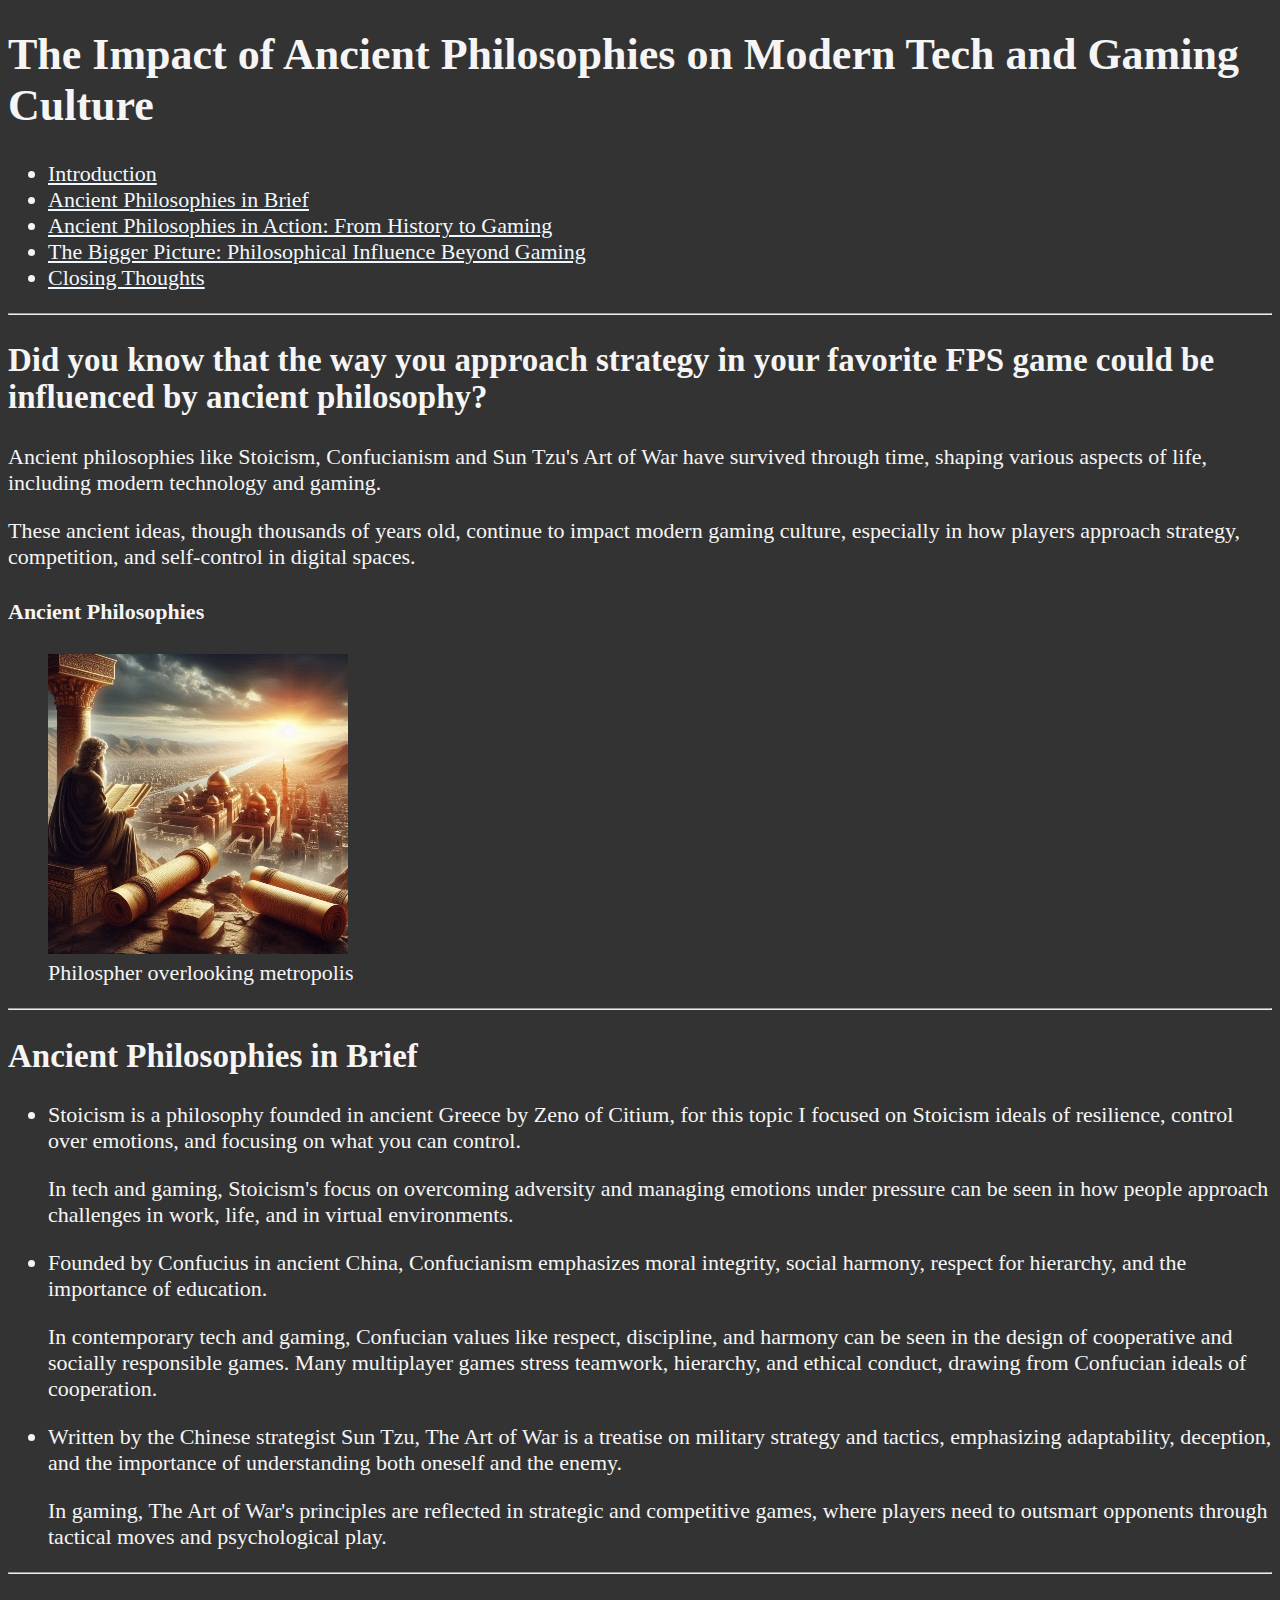
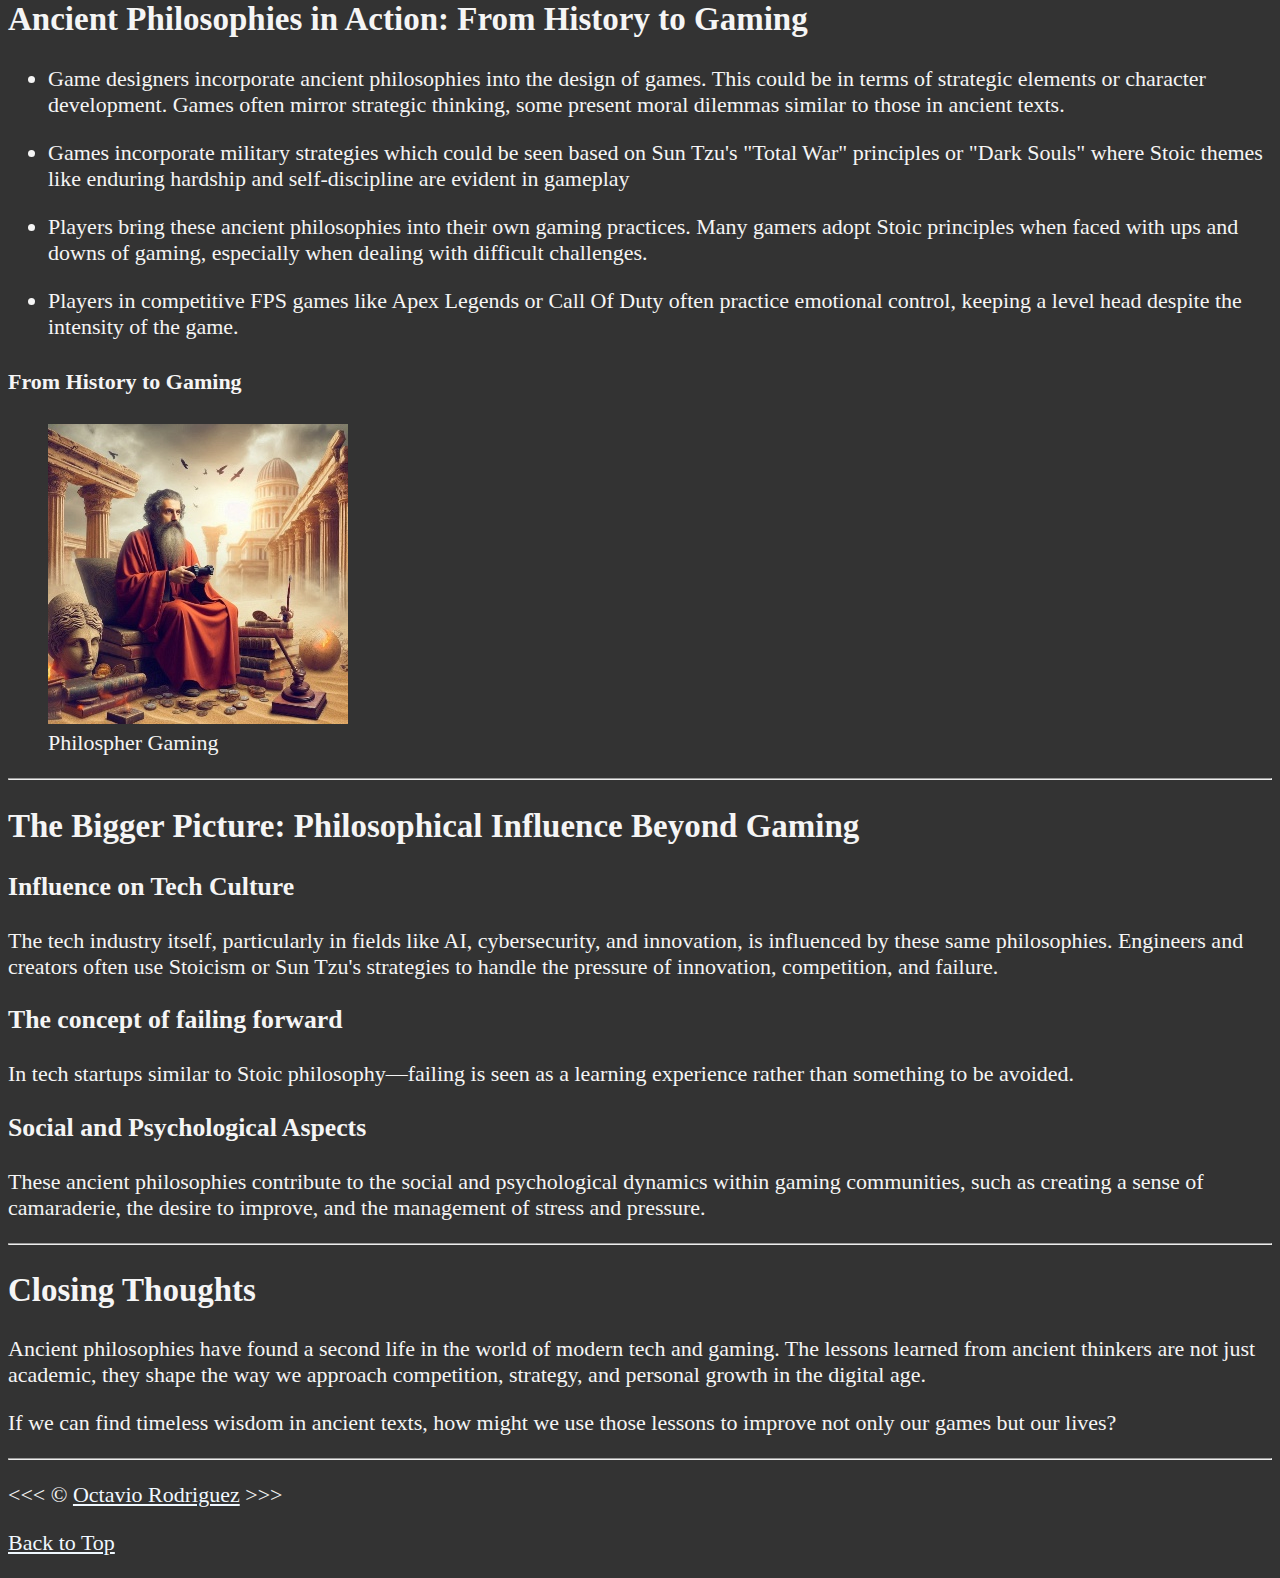
==== w4/index.html @ 850e7cd9 "w4 setup done" ====
<!DOCTYPE html>
<html lang="en">

<head>
    <meta charset="UTF-8">
    <meta name="author" content="Octavio Rodriguez">
    <meta name="description"
        content="This page contains a brief description of The Impact of Ancient Philosophies on Modern Tech and Gaming Culture">
    <title>Week 4 css group work</title>
    <link rel="icon" href="../img/ancientp.png" type="image/x-icon">
    <link rel="stylesheet" href="main.css" type="text/css">
</head>

<body>
    <header>
        <h1>The Impact of Ancient Philosophies on Modern Tech and Gaming Culture</h1>

        <nav aria-label="primary-navigation">
            <ul>
                <li>
                    <a href="#introduction">Introduction</a>
                </li>
                <li>
                    <a href="#body1">Ancient Philosophies in Brief</a>
                </li>
                <li>
                    <a href="#body2">Ancient Philosophies in Action: From History to Gaming</a>
                </li>
                <li>
                    <a href="#body3">The Bigger Picture: Philosophical Influence Beyond Gaming</a>
                </li>
                <li>
                    <a href="#conclusion">Closing Thoughts</a>
                </li>
            </ul>
        </nav>
    </header>

    <hr>
    <main>
        <article id="introduction">
            <h2>Did you know that the way you approach strategy in your favorite FPS game could be influenced by ancient
                philosophy?</h2>
            <p>Ancient philosophies like Stoicism, Confucianism and Sun Tzu's Art of War have survived through time,
                shaping various aspects of life, including modern technology and gaming.</p>
            <p>These ancient ideas, though thousands of years old, continue to impact modern gaming culture, especially
                in how players approach strategy, competition, and self-control in digital spaces.</p>
        </article>
        <section>
            <h4>Ancient Philosophies</h4>
            <figure>
                <img src="../img/Philosphies.jpg" alt="Philospher overlooking metropolis" title="Ancient Philosophies"
                    width="300" height="300">
                <figcaption>
                    Philospher overlooking metropolis
                </figcaption>
            </figure>
        </section>
        <hr>

        <article id="body1">
            <h2>Ancient Philosophies in Brief</h2>
            <ul>
                <li>
                    <p>Stoicism is a philosophy founded in ancient Greece by Zeno of Citium, for this topic I focused on
                        Stoicism ideals of resilience, control over emotions, and focusing on what you can control.</p>
                    <p>In tech and gaming, Stoicism's focus on overcoming adversity and managing emotions under pressure
                        can be seen in how people approach challenges in work, life, and in virtual environments. </p>
                </li>
                <li>
                    <p>Founded by Confucius in ancient China, Confucianism emphasizes moral integrity, social harmony,
                        respect for hierarchy, and the importance of education.</p>
                    <p>In contemporary tech and gaming, Confucian values like respect, discipline, and harmony can be
                        seen in the design of cooperative and socially responsible games. Many multiplayer games stress
                        teamwork, hierarchy, and ethical conduct, drawing from Confucian ideals of cooperation.</p>
                </li>
                <li>
                    <p>Written by the Chinese strategist Sun Tzu, The Art of War is a treatise on military strategy and
                        tactics, emphasizing adaptability, deception, and the importance of understanding both oneself
                        and the enemy.</p>
                    <p>In gaming, The Art of War's principles are reflected in strategic and competitive games, where
                        players need to outsmart opponents through tactical moves and psychological play.</p>
                </li>
            </ul>
        </article>
        <hr>

        <article id="body2">
            <h2>Ancient Philosophies in Action: From History to Gaming</h2>
            <ul>
                <li>
                    <p>Game designers incorporate ancient philosophies into the design of games. This could be in terms
                        of
                        strategic elements or character development. Games often mirror strategic thinking, some present
                        moral
                        dilemmas similar to those in ancient texts.</p>
                </li>
                <li>
                    <p>Games incorporate military strategies which could be seen based on Sun Tzu's "Total War"
                        principles or
                        "Dark Souls" where Stoic themes like enduring hardship and self-discipline are evident in
                        gameplay</p>
                </li>
                <li>
                    <p>Players bring these ancient philosophies into their own gaming practices. Many gamers adopt Stoic
                        principles when faced with ups and downs of gaming, especially when dealing with difficult
                        challenges.
                    </p>
                </li>
                <li>
                    <p>Players in competitive FPS games like Apex Legends or Call Of Duty often practice emotional
                        control,
                        keeping a level head despite the intensity of the game.</p>
                </li>
            </ul>
        </article>
        <section>
            <h4>From History to Gaming</h4>
            <figure>
            <img src="../img/Philosopher-Gaming.jpg" alt="philospher gaming" title="from history to gaming" width="300"
                height="300">
                <figcaption>
                    Philospher Gaming
                </figcaption>
            </figure>
        </section>
        <hr>

        <article id="body3">
            <h2>The Bigger Picture: Philosophical Influence Beyond Gaming</h2>
            <h3>Influence on Tech Culture</h3>
            <p>The tech industry itself, particularly in fields like AI, cybersecurity, and innovation, is influenced by
                these same philosophies. Engineers and creators often use Stoicism or Sun Tzu's strategies to handle the
                pressure of innovation, competition, and failure.
            </p>
            <h3>The concept of failing forward</h3>
            <p>In tech startups similar to Stoic philosophy—failing is seen as a learning experience rather than
                something to be avoided.</p>
            <h3>Social and Psychological Aspects</h3>
            <p>These ancient philosophies contribute to the social and psychological dynamics within gaming communities,
                such as creating a sense of camaraderie, the desire to improve, and the management of stress and
                pressure.</p>
        </article>
        <hr>

        <article id="conclusion">
            <h2>Closing Thoughts</h2>
            <p>Ancient philosophies have found a second life in the world of modern tech and gaming. The lessons learned
                from ancient thinkers are not just academic, they shape the way we approach competition, strategy, and
                personal growth in the digital age.</p>
            <p>If we can find timeless wisdom in ancient texts, how might we use those lessons to improve not only our
                games but our lives?</p>
        </article>
    </main>
    <hr>
    <footer>
        <p>
            &lt;&lt;&lt; &copy; <a href="about.html">Octavio Rodriguez</a> &gt;&gt;&gt;
        </p>
        <p>
            <a href="#">Back to Top</a>
        </p>
    </footer>
</body>

</html>
---- w4/main.css ----
html {
    font-size: 22px;
}

body {
    background-color: #333;
    color: whitesmoke;
}

a {
    color: aliceblue;
}

a:visited {
    color: lightgray;
}

a:hover, a:active {
    color: #eee;
}

table, tr, th, td, caption {
    border: 1px solid #eee;
    font-family: 'Courier New', Courier, monospace;
    border-collapse: collapse;
    padding: 0.5rem;
}
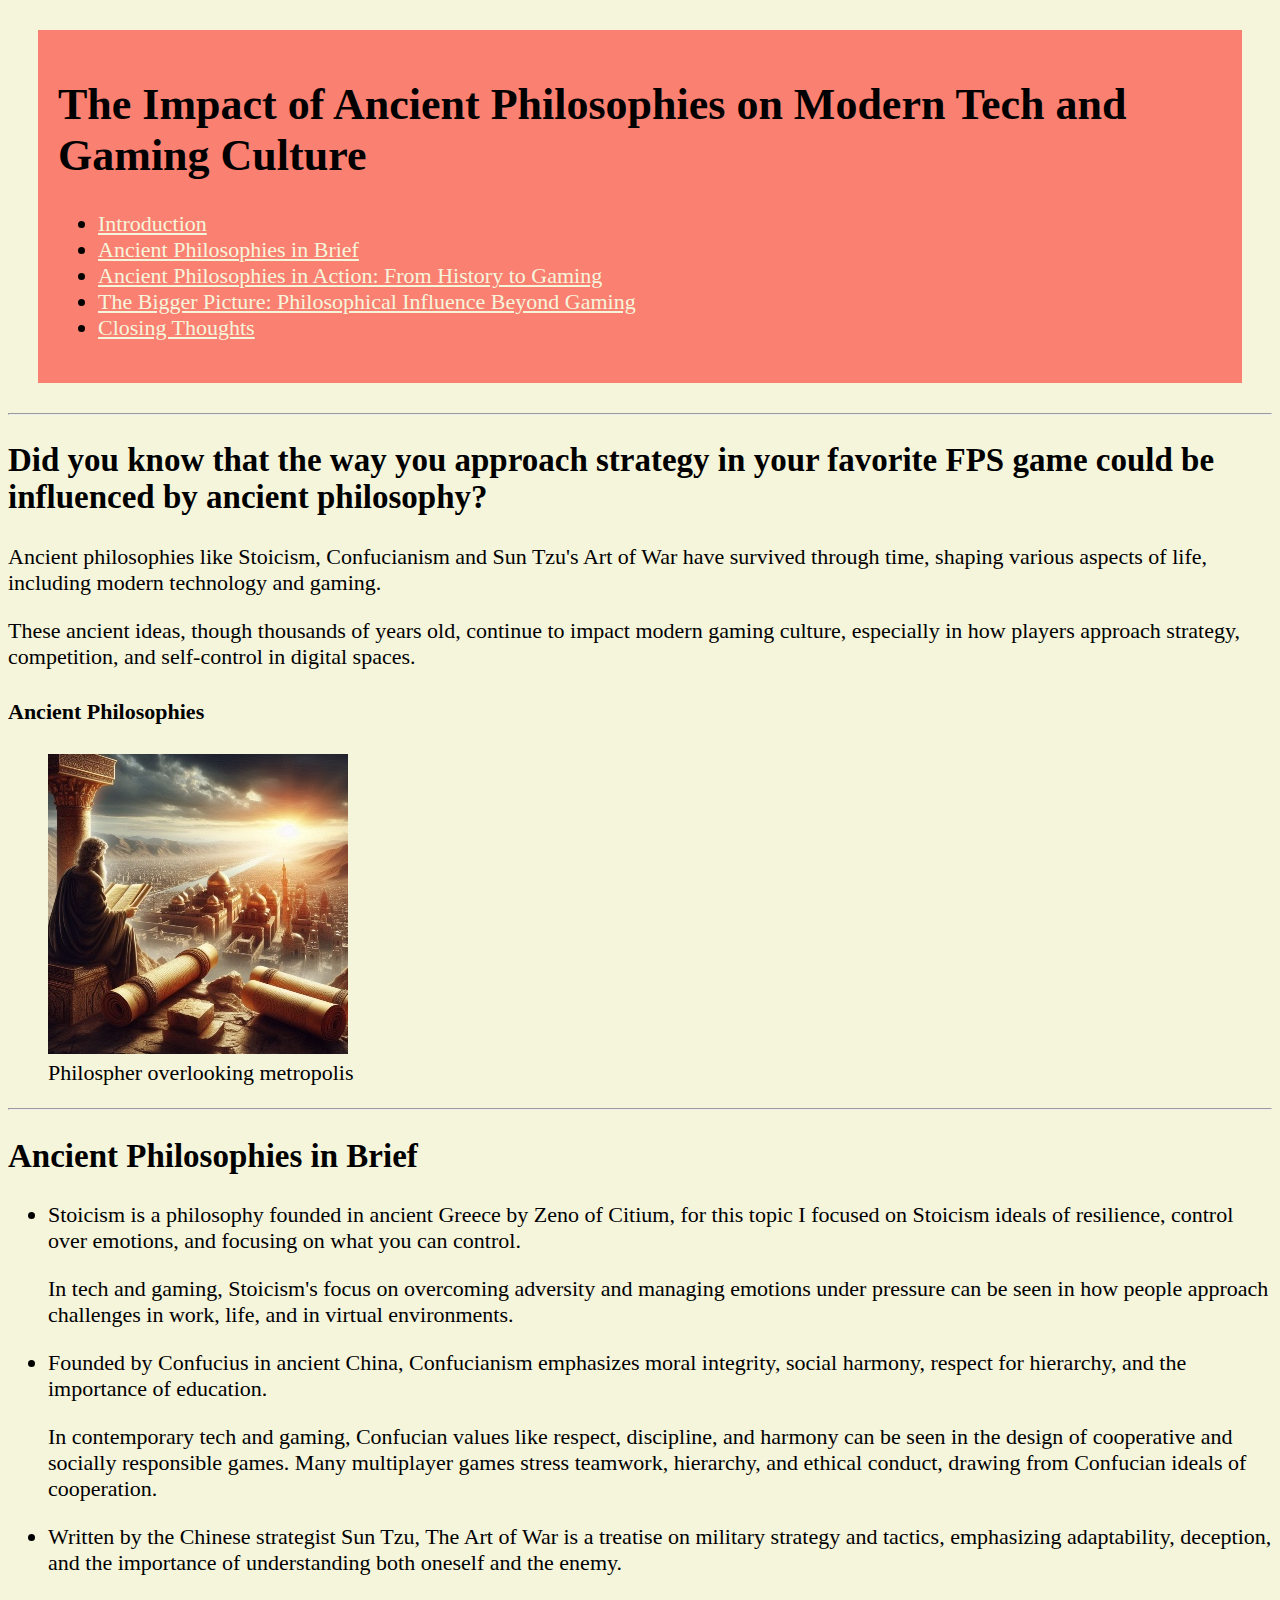
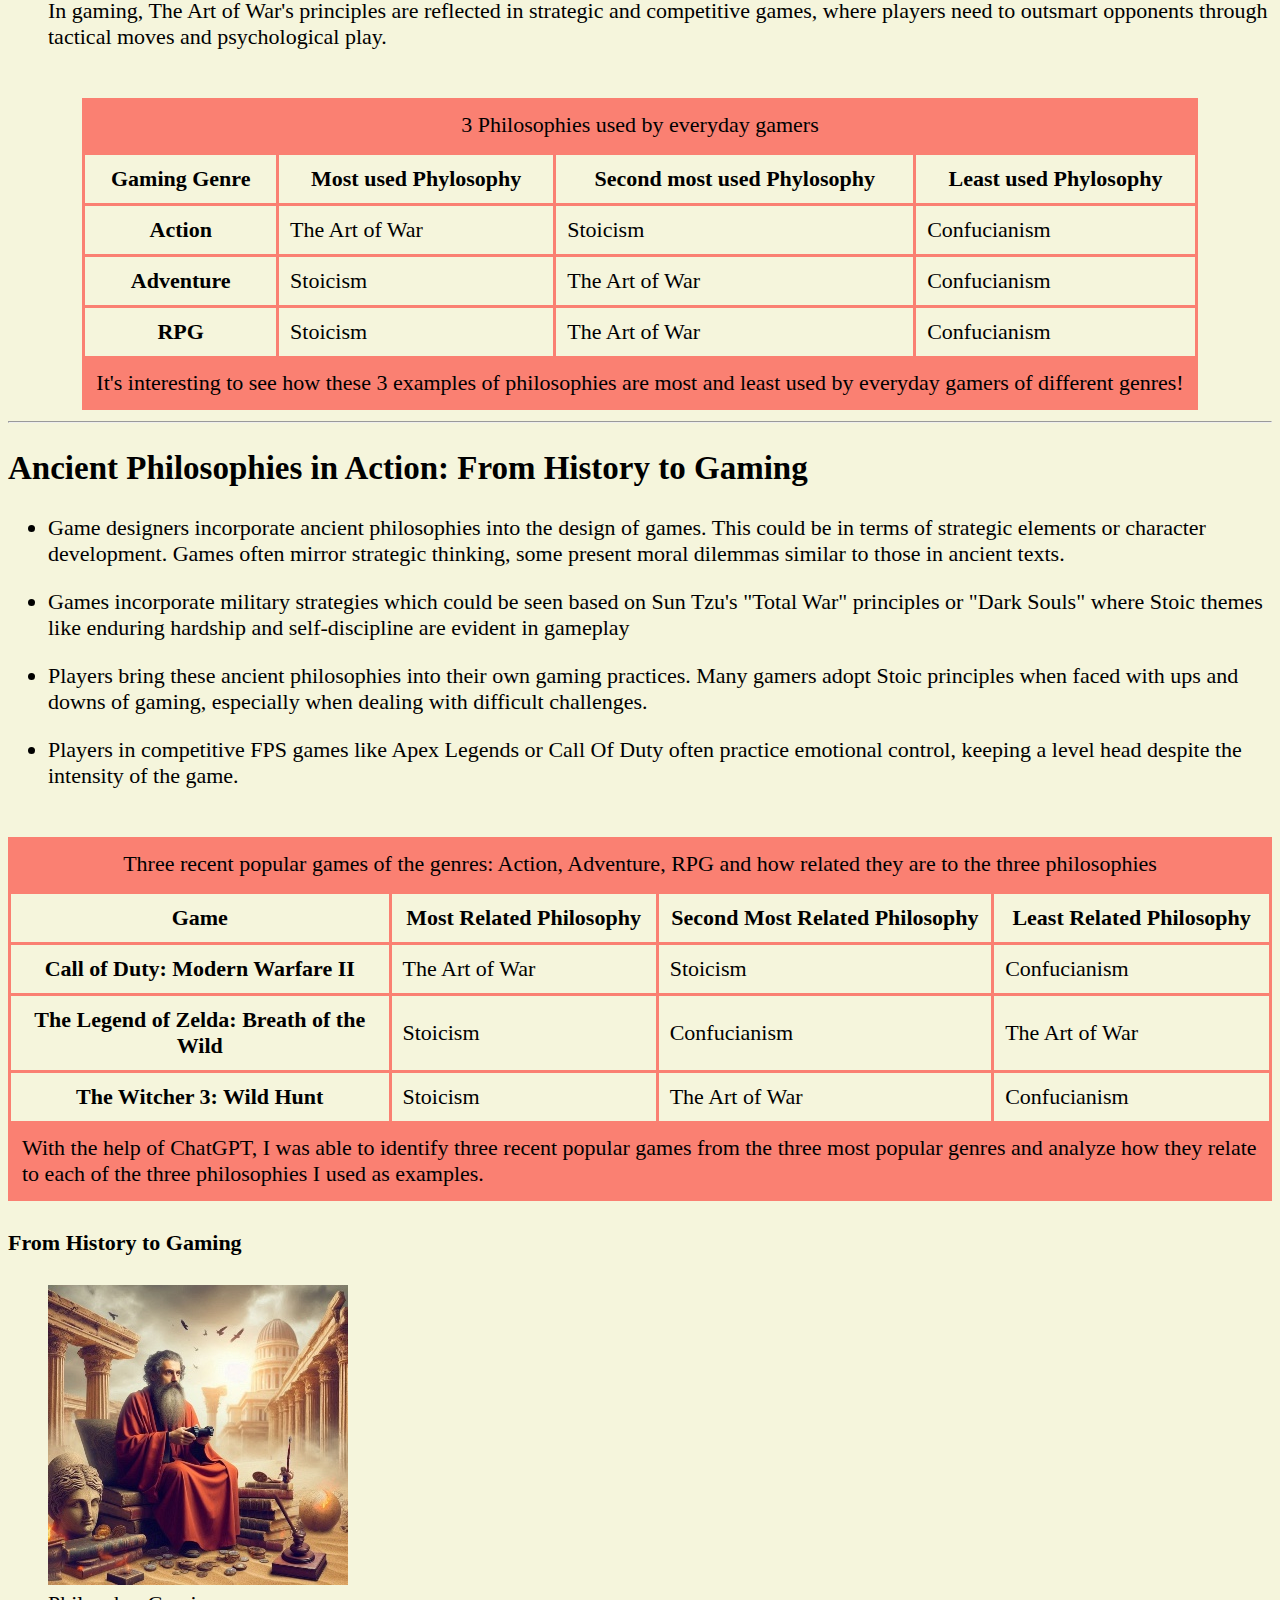
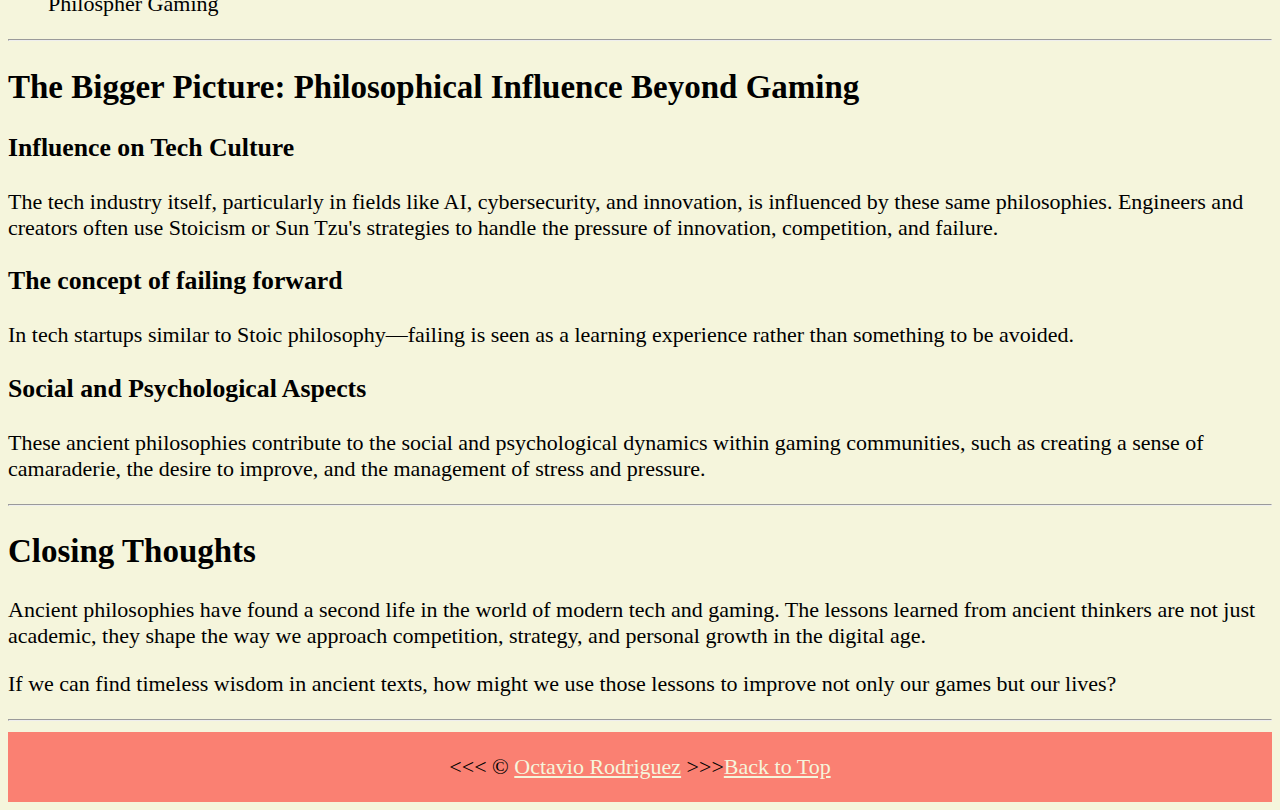
==== commit 0a5fa2fd: "tables and forms" ====
--- a/w4/index.html
+++ b/w4/index.html
@@ -82,6 +82,43 @@
                         players need to outsmart opponents through tactical moves and psychological play.</p>
                 </li>
             </ul>
+            <br>
+            <table>
+                <caption>3 Philosophies used by everyday gamers</caption>
+                <thead>
+                    <tr>
+                        <th>Gaming Genre</th>
+                        <th scope="col">Most used Phylosophy</th>
+                        <th scope="col">Second most used Phylosophy</th>
+                        <th scope="col">Least used Phylosophy</th>
+                    </tr>
+                </thead>
+                <tbody>
+                    <tr>
+                        <th scope="row">Action</th>
+                        <td>The Art of War</td>
+                        <td>Stoicism</td>
+                        <td>Confucianism</td>
+                    </tr>
+                    <tr>
+                        <th scope="row">Adventure</th>
+                        <td>Stoicism</td>
+                        <td>The Art of War</td>
+                        <td>Confucianism</td>
+                    </tr>
+                    <tr>
+                        <th scope="row">RPG</th>
+                        <td>Stoicism</td>
+                        <td>The Art of War</td>
+                        <td>Confucianism</td>
+                    </tr>
+                </tbody>
+                <tfoot>
+                    <tr>
+                        <td colspan="4">It's interesting to see how these 3 examples of philosophies are most and least used by everyday gamers of different genres!</td>
+                    </tr>
+                </tfoot>
+            </table>
         </article>
         <hr>
 
@@ -113,12 +150,49 @@
                         keeping a level head despite the intensity of the game.</p>
                 </li>
             </ul>
+            <br>
+            <table>
+                <caption>Three recent popular games of the genres: Action, Adventure, RPG and how related they are to the three philosophies</caption>
+                <thead>
+                    <tr>
+                        <th>Game</th>
+                        <th scope="col">Most Related Philosophy</th>
+                        <th scope="col">Second Most Related Philosophy</th>
+                        <th scope="col">Least Related Philosophy</th>
+                    </tr>
+                </thead>
+                <tbody>
+                    <tr>
+                        <th scope="row">Call of Duty: Modern Warfare II</th>
+                        <td>The Art of War</td>
+                        <td>Stoicism</td>
+                        <td>Confucianism</td>
+                    </tr>
+                    <tr>
+                        <th scope="row">The Legend of Zelda: Breath of the Wild</th>
+                        <td>Stoicism</td>
+                        <td>Confucianism</td>
+                        <td>The Art of War</td>
+                    </tr>
+                    <tr>
+                        <th scope="row">The Witcher 3: Wild Hunt</th>
+                        <td>Stoicism</td>
+                        <td>The Art of War</td>
+                        <td>Confucianism</td>
+                    </tr>
+                </tbody>
+                <tfoot>
+                    <tr>
+                        <td colspan="4">With the help of ChatGPT, I was able to identify three recent popular games from the three most popular genres and analyze how they relate to each of the three philosophies I used as examples.</td>
+                    </tr>
+                </tfoot>
+            </table>
         </article>
         <section>
             <h4>From History to Gaming</h4>
             <figure>
-            <img src="../img/Philosopher-Gaming.jpg" alt="philospher gaming" title="from history to gaming" width="300"
-                height="300">
+                <img src="../img/Philosopher-Gaming.jpg" alt="philospher gaming" title="from history to gaming"
+                    width="300" height="300">
                 <figcaption>
                     Philospher Gaming
                 </figcaption>
@@ -153,7 +227,7 @@
         </article>
     </main>
     <hr>
-    <footer>
+    <footer class="footer">
         <p>
             &lt;&lt;&lt; &copy; <a href="about.html">Octavio Rodriguez</a> &gt;&gt;&gt;
         </p>
--- a/w4/main.css
+++ b/w4/main.css
@@ -2,26 +2,50 @@
     font-size: 22px;
 }
 
+header {
+    background-color: salmon;
+    margin: 30px;
+    padding: 20px;
+}
+
 body {
-    background-color: #333;
-    color: whitesmoke;
+    background-color: beige;
+    color: black;
 }
 
 a {
-    color: aliceblue;
+    color: beige;
 }
 
 a:visited {
-    color: lightgray;
+    color: blue;
 }
 
 a:hover, a:active {
-    color: #eee;
+    color: black;
 }
 
-table, tr, th, td, caption {
-    border: 1px solid #eee;
-    font-family: 'Courier New', Courier, monospace;
+caption, tfoot {
+    border: 3px solid salmon;
+    background-color: salmon;
+    font-family: 'Times New Roman', Times, serif;
     border-collapse: collapse;
+    margin: 0 auto;
     padding: 0.5rem;
+}
+
+table, tr, th, td {
+    border: 3px solid salmon;
+    font-family: 'Times New Roman', Times, serif;
+    border-collapse: collapse;
+    margin: 0 auto;
+    padding: 0.5rem;
+}
+
+.footer {
+    display: flex;
+    justify-content: center;
+    align-items: center;
+    background-color: salmon;
+    margin: 0 auto;
 }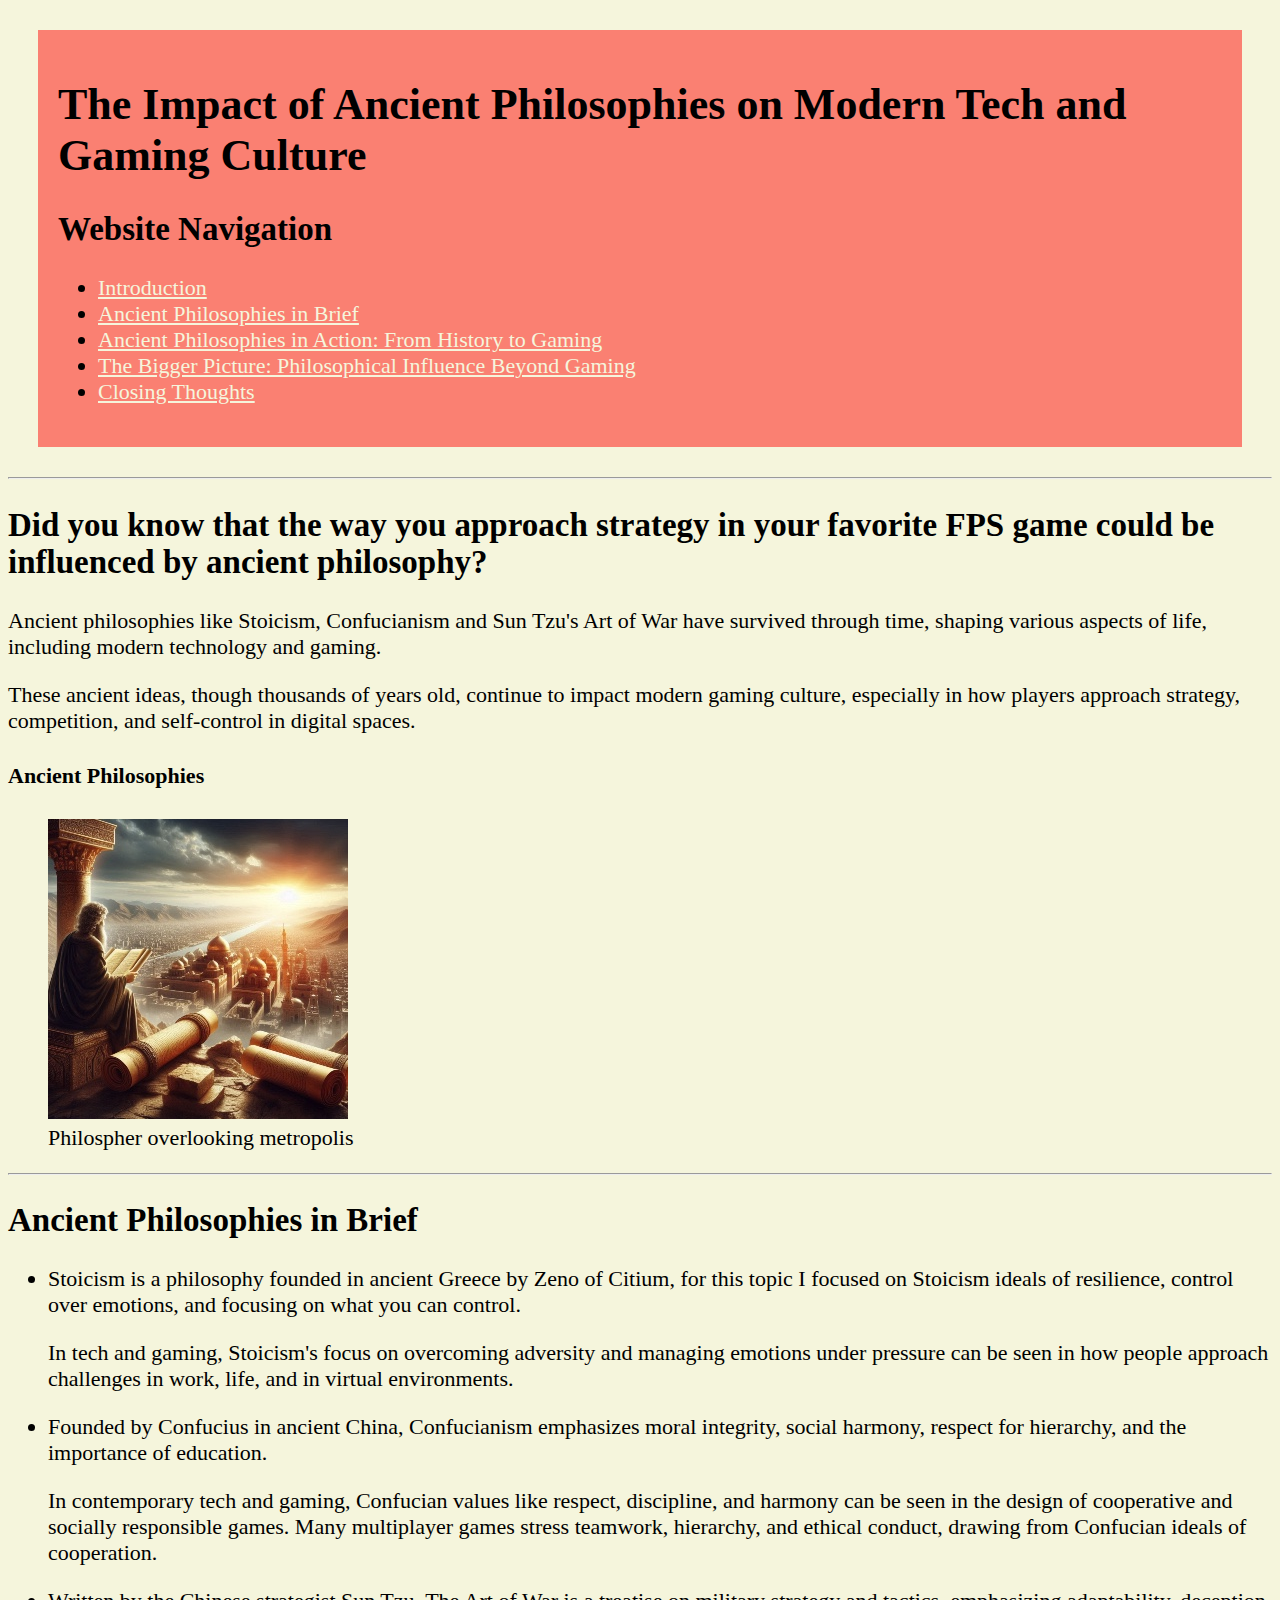
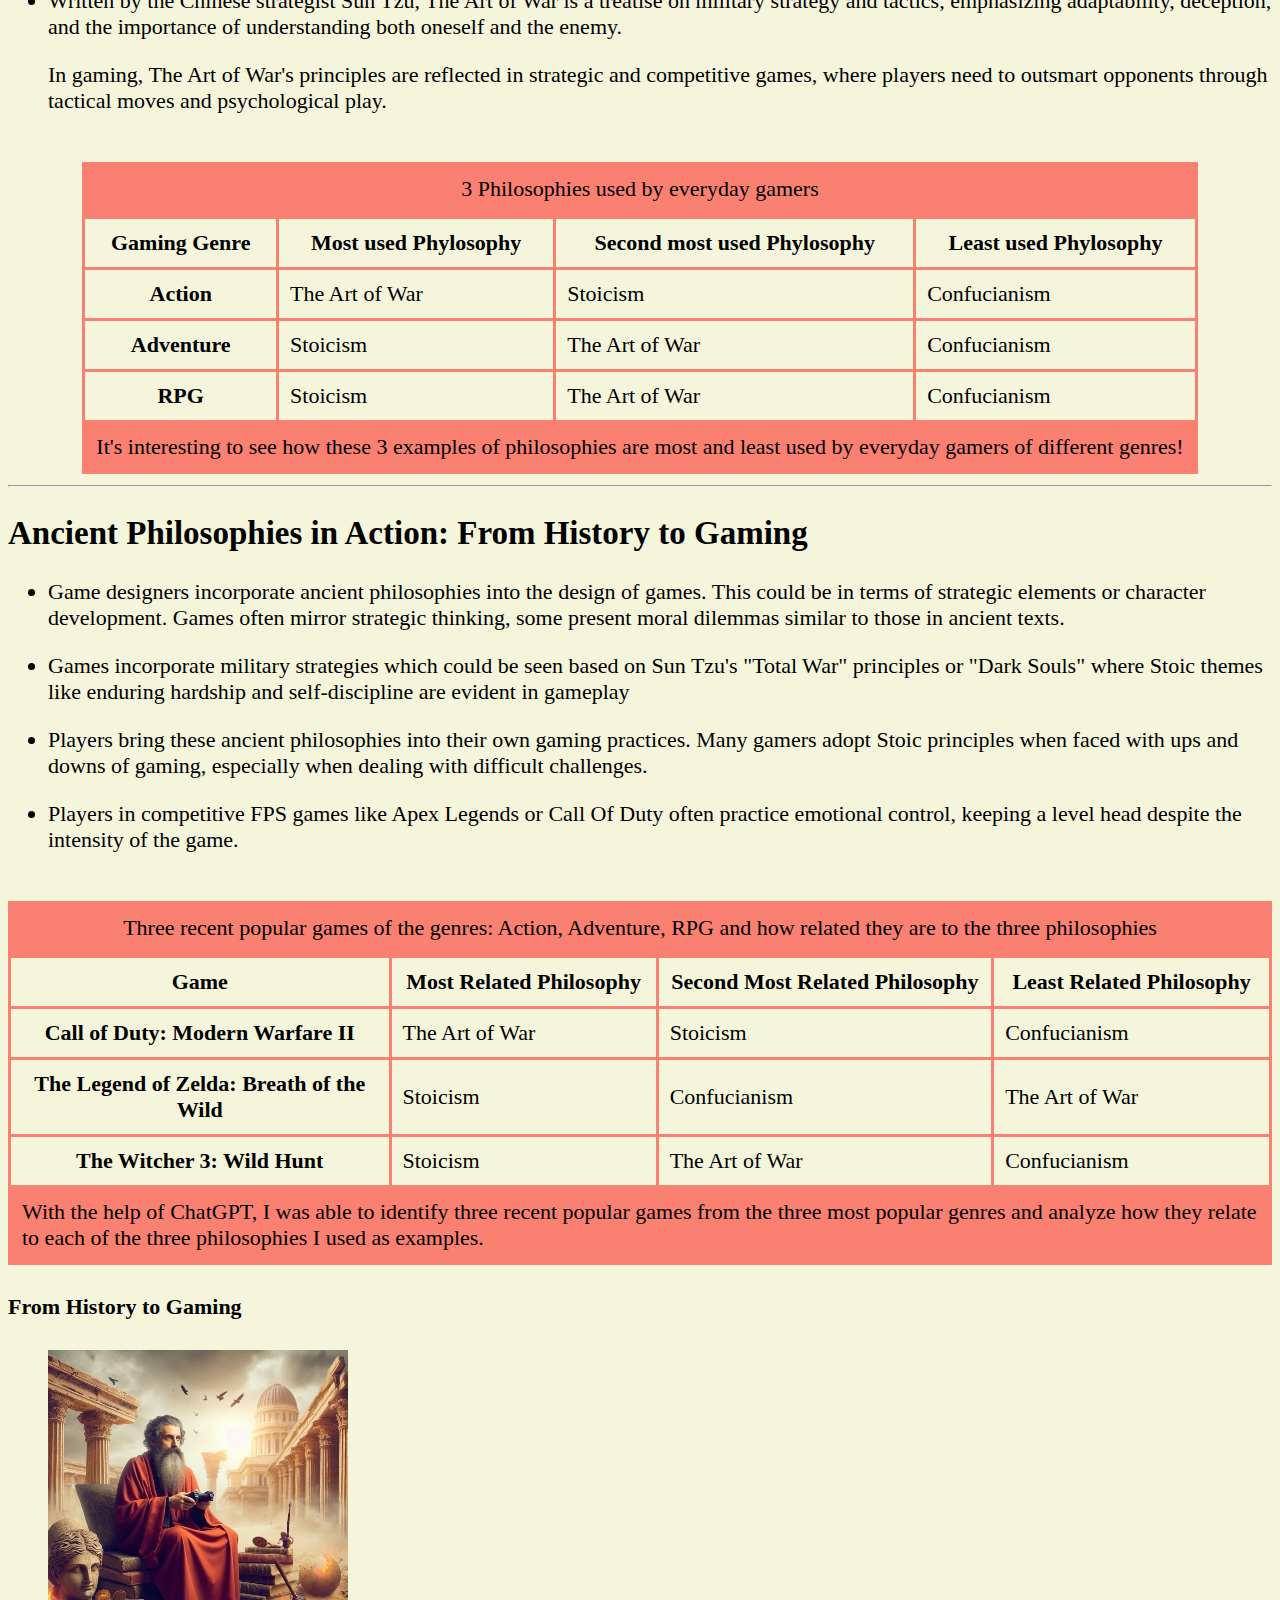
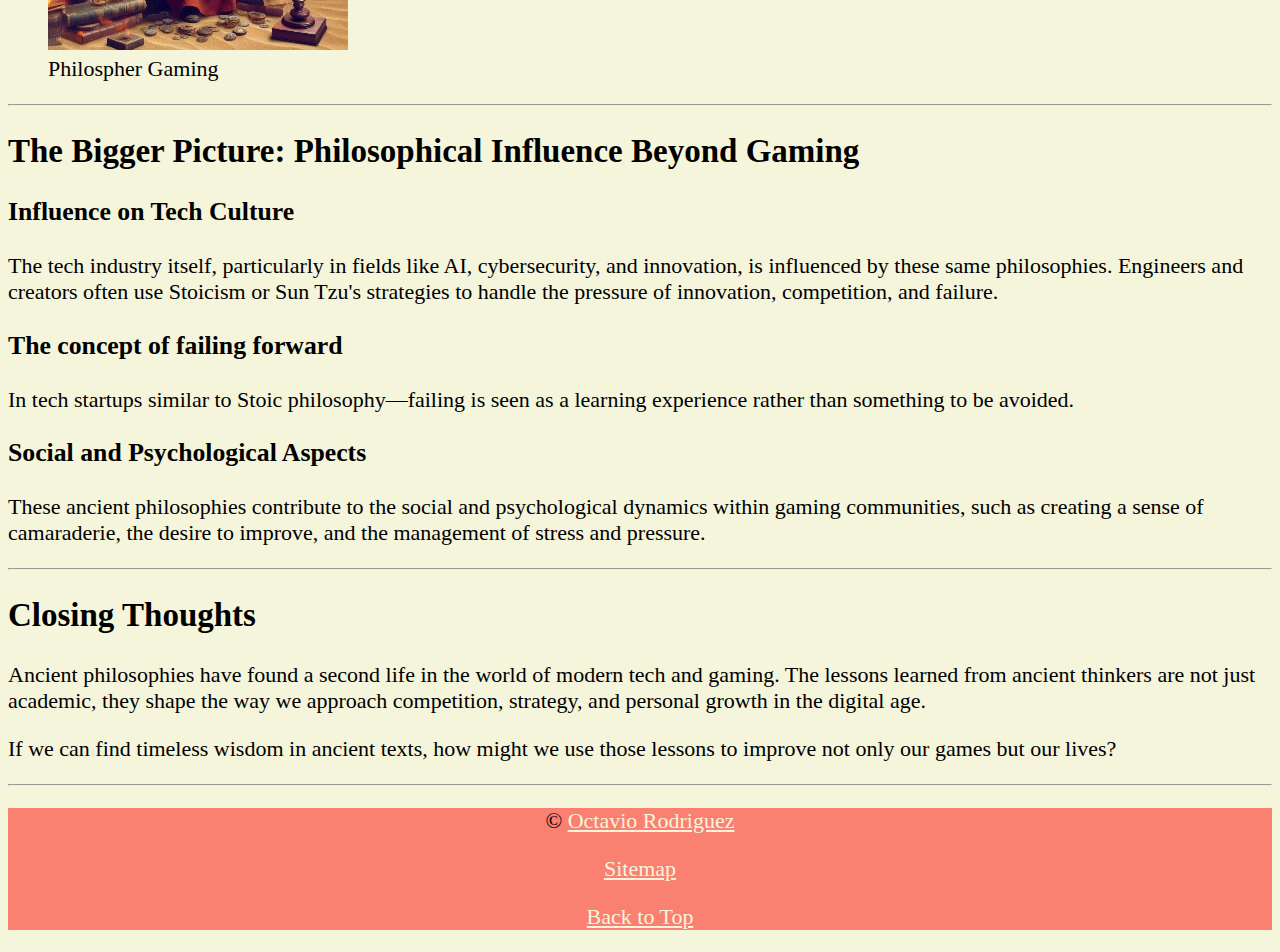
==== commit afec15be: "color palette, css styling and box model" ====
--- a/w4/index.html
+++ b/w4/index.html
@@ -8,7 +8,7 @@
         content="This page contains a brief description of The Impact of Ancient Philosophies on Modern Tech and Gaming Culture">
     <title>Week 4 css group work</title>
     <link rel="icon" href="../img/ancientp.png" type="image/x-icon">
-    <link rel="stylesheet" href="main.css" type="text/css">
+    <link rel="stylesheet" href="../w4/css/main.css" type="text/css">
 </head>
 
 <body>
@@ -16,6 +16,7 @@
         <h1>The Impact of Ancient Philosophies on Modern Tech and Gaming Culture</h1>
 
         <nav aria-label="primary-navigation">
+            <h2>Website Navigation</h2>
             <ul>
                 <li>
                     <a href="#introduction">Introduction</a>
@@ -229,7 +230,10 @@
     <hr>
     <footer class="footer">
         <p>
-            &lt;&lt;&lt; &copy; <a href="about.html">Octavio Rodriguez</a> &gt;&gt;&gt;
+            &copy; <a href="about.html">Octavio Rodriguez</a>
+        </p>
+        <p>
+            <a href="/octavior-pub/w4/sitemap.html">Sitemap</a>
         </p>
         <p>
             <a href="#">Back to Top</a>
--- a/w4/css/main.css
+++ b/w4/css/main.css
@@ -0,0 +1,60 @@
+html { /* This is the font size for the documents as a whole. */
+    font-size: 22px;
+}
+
+/* Specific to the headers across the sites, background color, margin which is the outermost section of the box model and padding which surrounds the content. */
+header {
+    background-color: salmon;
+    margin: 30px;
+    padding: 20px;
+}
+
+body { /* The color of the body page and the text */
+    background-color: beige;
+    color: black;
+}
+
+a { /* Color of the links */
+    color: beige;
+}
+
+a:visited { /* Color of the links that have been visited */
+    color: blue;
+}
+
+a:hover, a:active { /* Color of the links that are being hovered over or selected */
+    color: black;
+}
+
+caption, tfoot { /* Border, color, font and padding for the caption and tfoot */
+    border: 3px solid salmon;
+    background-color: salmon;
+    font-family: 'Times New Roman', Times, serif;
+    padding: 0.5rem;
+}
+
+table { /* The tables border, font collapsing the borders and I wanted the tables to be centered */
+    border: 3px solid salmon;
+    font-family: 'Times New Roman', Times, serif;
+    border-collapse: collapse;
+    margin: 0 auto;
+}
+
+tr, th, td { /* padding and border for the different cells within the tables */
+    padding: 0.5rem;
+    border: 3px solid salmon;
+}
+
+.footer { /* I wanted the footers to be the same color and centered */
+    text-align: center;
+    background-color: salmon;
+}
+
+ /* I only wanted the sitemap header to be centered so I used the class selector specifity on this one which is a      0 1 0 that is why only the sitemap header is centered. */
+.header {
+    text-align: center;
+}
+
+.img { /* I only needed the color palette image to be outlined so one of the colors didn't fade with the background */
+    border: 3px solid black;
+}